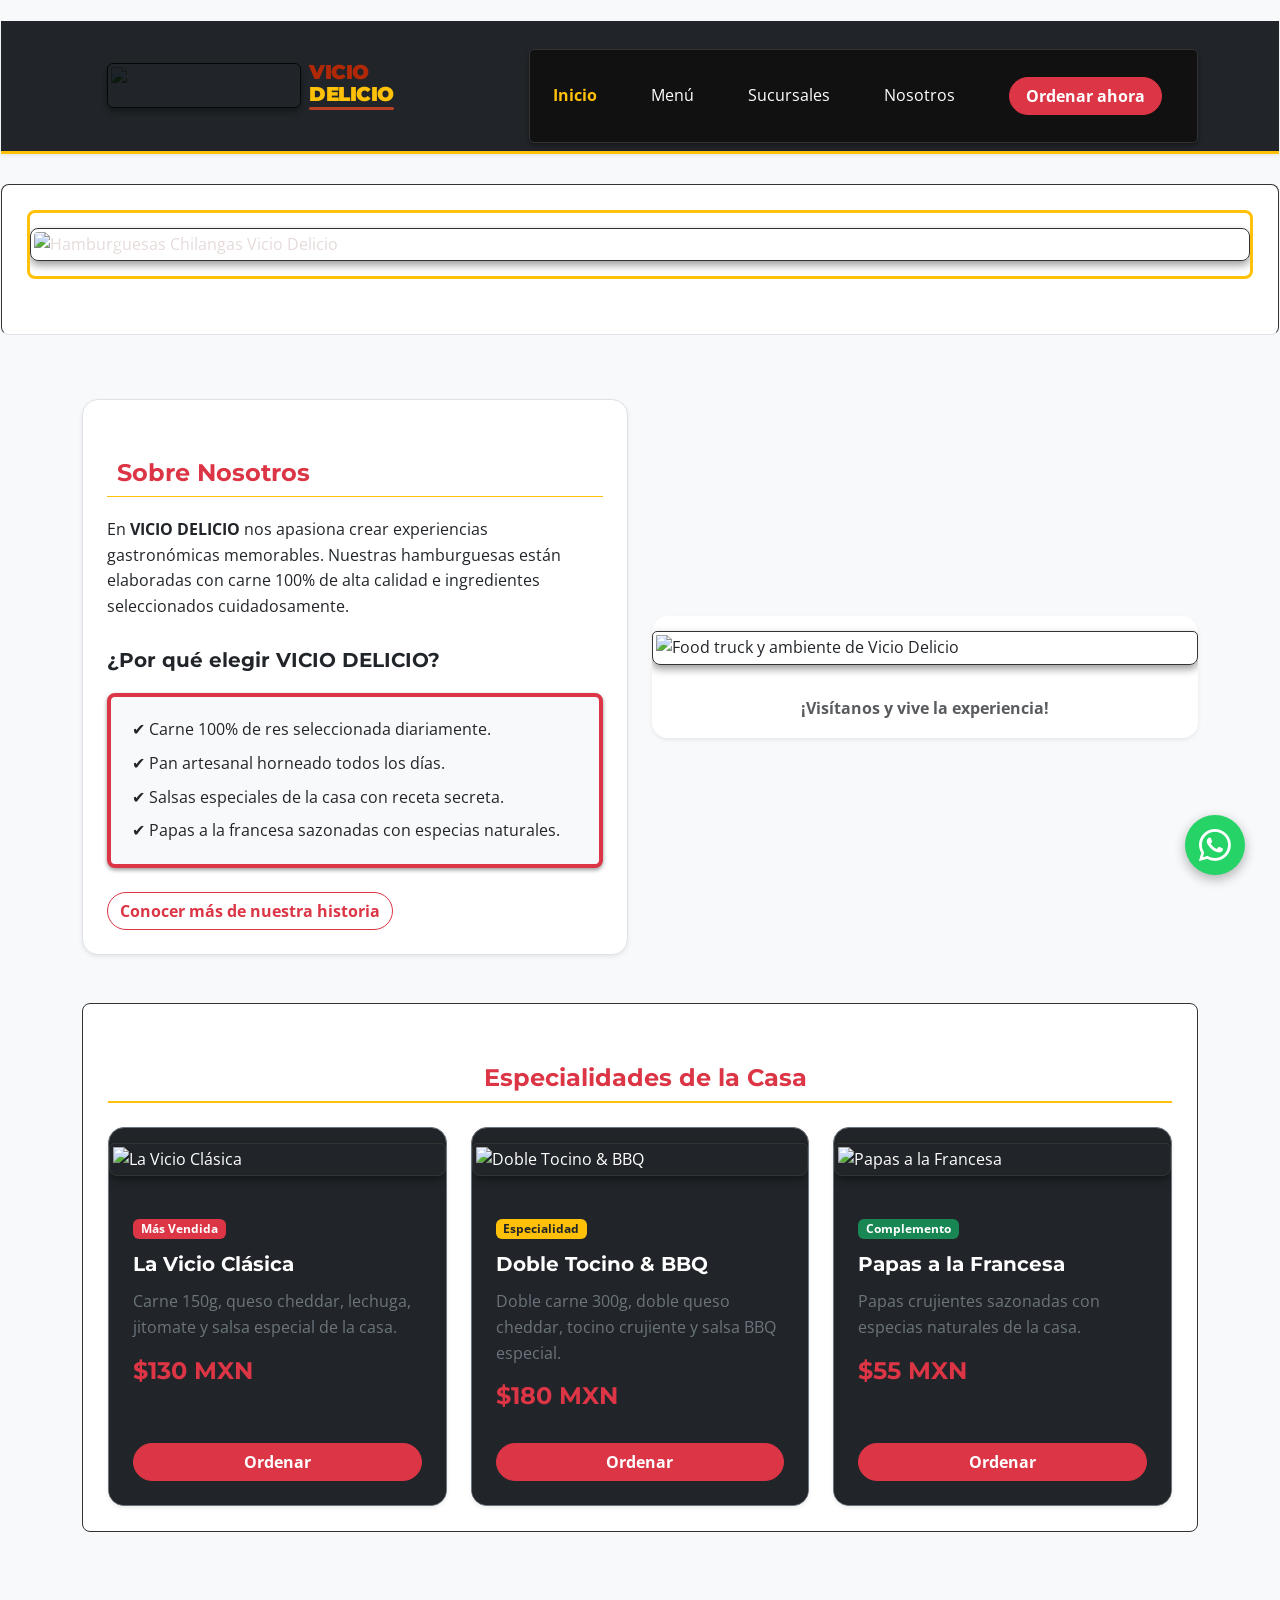
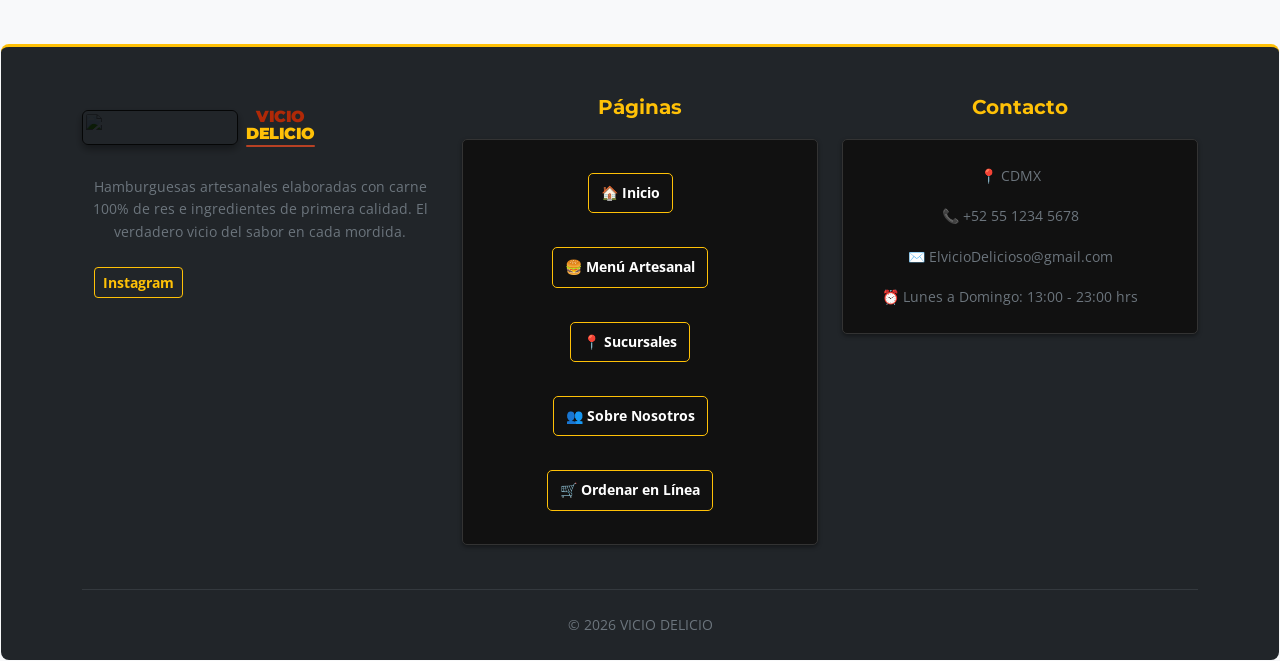
==== index.html @ b78b5623 "Add files via upload" ====
<!DOCTYPE html>
<html lang="es">
<head>
    <meta charset="UTF-8">
    <meta name="viewport" content="width=device-width, initial-scale=1.0">
    <title>VICIO DELICIO | Hamburguesas Artesanales en CDMX - Ordena en Línea</title>
    <meta name="description" content="Disfruta de las mejores hamburguesas artesanales en la Ciudad de México con Vicio Delicio. Ingredientes frescos, sabor único y el toque perfecto. ¡Ordena en línea ahora!">

    <!-- Google Fonts -->
    <link rel="preconnect" href="https://fonts.googleapis.com">
    <link rel="preconnect" href="https://fonts.gstatic.com" crossorigin>
    <link href="https://fonts.googleapis.com/css2?family=Montserrat:wght@700;800;900&family=Open+Sans:wght@400;600&display=swap" rel="stylesheet">

    <!-- CDN CSS de Bootstrap 5 -->
    <link href="https://cdn.jsdelivr.net/npm/bootstrap@5.3.0/dist/css/bootstrap.min.css" rel="stylesheet">

    <!-- Estilos personalizados -->
    <link rel="stylesheet" href="syles.css">

    <!-- CDN de Bootstrap Icons (Necesario para que aparezca el ícono de Whatsapp) -->
    <link rel="stylesheet" href="https://cdn.jsdelivr.net/npm/bootstrap-icons@1.10.5/font/bootstrap-icons.css">
    
    <style>
        /* Estilos personalizados para imitar la tipografía y diseño del logo */
        .logo-img {
            height: 45px;
            width: auto;
            mix-blend-mode: multiply;
            filter: contrast(120%);
        }

        .logo-text-container {
            font-family: 'Montserrat', sans-serif;
            font-weight: 900;
            line-height: 1.1;
            letter-spacing: -0.5px;
            display: inline-flex;
            flex-direction: column;
            text-decoration: none;
        }

        .logo-vicio {
            color: #b02907;
            font-size: 1.25rem;
            text-transform: uppercase;
        }

        .logo-delicio {
            color: #FFC107;
            font-size: 1.25rem;
            text-transform: uppercase;
        }

        .logo-line {
            height: 3px;
            background-color: #b84124;
            width: 100%;
            margin-top: 2px;
            border-radius: 2px;
        }

        body {
            font-family: 'Open Sans', sans-serif;
        }

        h1, h2, h3, h4, h5 {
            font-family: 'Montserrat', sans-serif;
        }

        .titulo-seccion {
            border-bottom: 3px solid #ffc107;
            padding-bottom: 15px;
        }
    </style>
</head>
<body class="bg-light">

    <!-- 1. NAVBAR DE BOOTSTRAP -->
    <nav class="navbar navbar-expand-lg navbar-dark bg-dark sticky-top border-bottom border-warning border-3 shadow-sm">
        <div class="container">
            <!-- LOGO E IMAGEN INTEGRADOS EN LA ESQUINA SUPERIOR IZQUIERDA -->
            <a class="navbar-brand d-flex align-items-center gap-2" href="INDEX.html">
                <img src="imagenes/logosinletras.jpg" alt="Logo Vicio Delicio" class="logo-img rounded">
                <div class="logo-text-container">
                    <span class="logo-vicio">VICIO</span>
                    <span class="logo-delicio">DELICIO</span>
                    <div class="logo-line"></div>
                </div>
            </a>
            
            <!-- Botón para Offcanvas en pantallas pequeñas / móviles -->
            <button class="navbar-toggler border-0" type="button" data-bs-toggle="offcanvas" data-bs-target="#offcanvasNavbar" aria-controls="offcanvasNavbar">
                <span class="navbar-toggler-icon"></span>
            </button>

            <!-- Menú normal en desktop -->
            <div class="collapse navbar-collapse d-none d-lg-flex" id="navbarNav">
                <ul class="navbar-nav ms-auto align-items-center gap-2">
                    <li class="nav-item">
                        <a class="nav-link active fw-bold text-warning" href="INDEX.html">Inicio</a>
                    </li>
                    <li class="nav-item">
                        <a class="nav-link text-white" href="menu.html">Menú</a>
                    </li>
                    <li class="nav-item">
                        <a class="nav-link text-white" href="sucursales.html">Sucursales</a>
                    </li>
                    <li class="nav-item">
                        <a class="nav-link text-white" href="nosotros.html">Nosotros</a>
                    </li>
                    <li class="nav-item ms-2">
                        <a class="btn btn-danger text-white fw-bold px-3 rounded-pill" href="ordena.html">Ordenar ahora</a>
                    </li>
                </ul>
            </div>
        </div>
    </nav>

    <!-- 2. OFFCANVAS (Menú lateral deslizable para móviles) -->
    <div class="offcanvas offcanvas-end bg-dark text-white" tabindex="-1" id="offcanvasNavbar" aria-labelledby="offcanvasNavbarLabel">
        <div class="offcanvas-header border-bottom border-secondary">
            <h5 class="offcanvas-title d-flex align-items-center gap-2 mb-0" id="offcanvasNavbarLabel">
                <img src="imagenes/logosinletras.jpg" alt="Logo Vicio Delicio" class="logo-img rounded" style="height: 35px;">
                <div class="logo-text-container" style="font-size: 0.9rem;">
                    <span class="logo-vicio" style="font-size: 1rem;">VICIO</span>
                    <span class="logo-delicio" style="font-size: 1rem;">DELICIO</span>
                    <div class="logo-line" style="height: 2px;"></div>
                </div>
            </h5>
            <button type="button" class="btn-close btn-close-white" data-bs-dismiss="offcanvas" aria-label="Close"></button>
        </div>
        <div class="offcanvas-body">
            <ul class="navbar-nav justify-content-end flex-grow-1 pe-3 gap-3">
                <li class="nav-item">
                    <a class="nav-link active text-warning fw-bold fs-5" href="INDEX.html">🏠 Inicio</a>
                </li>
                <li class="nav-item">
                    <a class="nav-link text-white fs-5" href="menu.html">🍔 Menú</a>
                </li>
                <li class="nav-item">
                    <a class="nav-link text-white fs-5" href="sucursales.html">📍 Sucursales</a>
                </li>
                <li class="nav-item">
                    <a class="nav-link text-white fs-5" href="nosotros.html">👥 Nosotros</a>
                </li>
                <li class="nav-item mt-3">
                    <a class="btn btn-danger text-white fw-bold w-100 py-2 rounded-pill fs-5" href="ordena.html">🛒 Ordenar ahora</a>
                </li>
            </ul>
        </div>
    </div>

    <main>
        <!-- HERO SECTION: CARRUSEL ADAPTADO A TAMAÑO COMPLETO -->
        <section class="hero-section-full border-bottom">
            <div id="carouselExampleFade" class="carousel slide carousel-fade" data-bs-ride="carousel">
                <div class="carousel-inner">
                    <!-- Imagen Promocional del Ángel -->
                    <div class="carousel-item active" data-bs-interval="4000">
                        <img src="imagenes/Angelquevicio.jpg" class="d-block w-100 hero-carousel-img-full" alt="Hamburguesas Chilangas Vicio Delicio">
                    </div>
                    <!-- Segunda Imagen del Menú -->
                    <div class="carousel-item" data-bs-interval="4000">
                        <img src="imagenes/Imagen2.jpeg" class="d-block w-100 hero-carousel-img-full" alt="Hamburguesa monumental Vicio Delicio">
                    </div>
                    <!-- Tercera Imagen del Menú -->
                    <div class="carousel-item" data-bs-interval="4000">
                        <img src="imagenes/Imagen1.jpeg" class="d-block w-100 hero-carousel-img-full" alt="Hamburguesa doble tocino artesanal">
                    </div>
                </div>

                <!-- FLECHAS DE NAVEGACIÓN -->
                <button class="carousel-control-prev" type="button" data-bs-target="#carouselExampleFade" data-bs-slide="prev">
                    <span class="carousel-control-prev-icon" aria-hidden="true"></span>
                    <span class="visually-hidden">Anterior</span>
                </button>
                <button class="carousel-control-next" type="button" data-bs-target="#carouselExampleFade" data-bs-slide="next">
                    <span class="carousel-control-next-icon" aria-hidden="true"></span>
                    <span class="visually-hidden">Siguiente</span>
                </button>
            </div>
        </section>

        <!-- CONTENIDO PRINCIPAL: SOBRE NOSOTROS Y PRODUCTOS DESTACADOS -->
        <div class="container my-5 py-3">
            <div class="row g-4 align-items-center mb-5">
                <div class="col-md-6">
                    <div class="p-4 bg-white rounded-4 shadow-sm border">
                        <h2 class="text-danger fw-bold border-bottom border-warning pb-2">Sobre Nosotros</h2>
                        <p class="text-dark my-3">
                            En <strong>VICIO DELICIO</strong> nos apasiona crear experiencias gastronómicas memorables. Nuestras hamburguesas están elaboradas con carne 100% de alta calidad e ingredientes seleccionados cuidadosamente.
                        </p>
                        <h3 class="h5 mt-4 text-dark fw-bold">¿Por qué elegir VICIO DELICIO?</h3>
                        <ul class="my-3 p-3 bg-light rounded-3 border-start border-danger border-4 list-unstyled text-dark">
                            <li class="py-1">✔ Carne 100% de res seleccionada diariamente.</li>
                            <li class="py-1">✔ Pan artesanal horneado todos los días.</li>
                            <li class="py-1">✔ Salsas especiales de la casa con receta secreta.</li>
                            <li class="py-1">✔ Papas a la francesa sazonadas con especias naturales.</li>
                        </ul>
                        <a href="nosotros.html" class="btn btn-outline-danger fw-bold mt-2 rounded-pill">Conocer más de nuestra historia</a>
                    </div>
                </div>
                
                <div class="col-md-6">
                    <div class="card border-0 shadow-sm rounded-4 overflow-hidden">
                        <img src="imagenes/Imagen2.jpeg" class="card-img-top" alt="Food truck y ambiente de Vicio Delicio">
                        <div class="card-body text-center bg-white">
                            <p class="card-text fw-bold text-muted m-0">¡Visítanos y vive la experiencia!</p>
                        </div>
                    </div>
                </div>
            </div>

            <!-- ESPECIALIDADES DE LA CASA -->
            <section class="my-5">
                <h2 class="text-center text-danger fw-bold mb-4">Especialidades de la Casa</h2>
                <div class="row g-4">
                    <!-- Producto 1: La Vicio Clásica -->
                    <div class="col-md-4">
                        <div class="card h-100 shadow-sm border-secondary rounded-4 overflow-hidden bg-dark text-white">
                            <img src="imagenes/vicio-clásica.jpg" class="card-img-top specialty-img" alt="La Vicio Clásica">
                            <div class="card-body p-4">
                                <span class="badge bg-danger mb-2">Más Vendida</span>
                                <h3 class="card-title h5 fw-bold text-white">La Vicio Clásica</h3>
                                <p class="card-text text-secondary">Carne 150g, queso cheddar, lechuga, jitomate y salsa especial de la casa.</p>
                                <h4 class="text-danger fw-bold">$130 MXN</h4>
                            </div>
                            <div class="card-footer bg-dark border-0 p-4 pt-0">
                                <button onclick="agregarAlCarrito('La Vicio Clásica', 130)" class="btn btn-danger w-100 fw-bold rounded-pill">Ordenar</button>
                            </div>
                        </div>
                    </div>

                    <!-- Producto 2: Doble Tocino & BBQ -->
                    <div class="col-md-4">
                        <div class="card h-100 shadow-sm border-secondary rounded-4 overflow-hidden bg-dark text-white">
                            <img src="imagenes/bbq-crunch.jpg" class="card-img-top specialty-img" alt="Doble Tocino & BBQ">
                            <div class="card-body p-4">
                                <span class="badge bg-warning text-dark mb-2">Especialidad</span>
                                <h3 class="card-title h5 fw-bold text-white">Doble Tocino & BBQ</h3>
                                <p class="card-text text-secondary">Doble carne 300g, doble queso cheddar, tocino crujiente y salsa BBQ especial.</p>
                                <h4 class="text-danger fw-bold">$180 MXN</h4>
                            </div>
                            <div class="card-footer bg-dark border-0 p-4 pt-0">
                                <button onclick="agregarAlCarrito('Doble Tocino & BBQ', 180)" class="btn btn-danger w-100 fw-bold rounded-pill">Ordenar</button>
                            </div>
                        </div>
                    </div>

                    <!-- Producto 3: Papas a la Francesa -->
                    <div class="col-md-4">
                        <div class="card h-100 shadow-sm border-secondary rounded-4 overflow-hidden bg-dark text-white">
                            <img src="imagenes/papas-francesas.jpg" class="card-img-top specialty-img" alt="Papas a la Francesa">
                            <div class="card-body p-4">
                                <span class="badge bg-success mb-2">Complemento</span>
                                <h3 class="card-title h5 fw-bold text-white">Papas a la Francesa</h3>
                                <p class="card-text text-secondary">Papas crujientes sazonadas con especias naturales de la casa.</p>
                                <h4 class="text-danger fw-bold">$55 MXN</h4>
                            </div>
                            <div class="card-footer bg-dark border-0 p-4 pt-0">
                                <button onclick="agregarAlCarrito('Papas a la Francesa', 55)" class="btn btn-danger w-100 fw-bold rounded-pill">Ordenar</button>
                            </div>
                        </div>
                    </div>
                </div>
            </section>
        </div>
    </main>

    <!-- 3. FOOTER EN 3 COLUMNAS -->
    <footer class="bg-dark text-white pt-5 pb-4 border-top border-warning border-3">
        <div class="container">
            <div class="row g-4">
                <!-- Columna 1: Marca y Descripción -->
                <div class="col-md-4">
                    <div class="d-flex align-items-center gap-2 mb-3">
                        <img src="imagenes/logosinletras.jpg" alt="Logo Vicio Delicio" class="logo-img rounded" style="height: 35px;">
                        <div class="logo-text-container" style="font-size: 0.9rem;">
                            <span class="logo-vicio" style="font-size: 1rem;">VICIO</span>
                            <span class="logo-delicio" style="font-size: 1rem;">DELICIO</span>
                            <div class="logo-line" style="height: 2px;"></div>
                        </div>
                    </div>
                    <p class="text-secondary small">
                        Hamburguesas artesanales elaboradas con carne 100% de res e ingredientes de primera calidad. El verdadero vicio del sabor en cada mordida.
                    </p>
                    <div class="d-flex gap-2 mt-3">
                        <a href="https://www.instagram.com" target="_blank" class="btn btn-outline-warning btn-sm fw-bold">Instagram</a>
                    </div>
                </div>

                <!-- Columna 2: Enlaces Rápidos -->
                <div class="col-md-4">
                    <h5 class="text-warning fw-bold mb-3">Páginas</h5>
                    <ul class="list-unstyled d-flex flex-column gap-2 small">
                        <li><a href="INDEX.html" class="text-white text-decoration-none">🏠 Inicio</a></li>
                        <li><a href="menu.html" class="text-white text-decoration-none">🍔 Menú Artesanal</a></li>
                        <li><a href="sucursales.html" class="text-white text-decoration-none">📍 Sucursales</a></li>
                        <li><a href="nosotros.html" class="text-white text-decoration-none">👥 Sobre Nosotros</a></li>
                        <li><a href="ordena.html" class="text-white text-decoration-none">🛒 Ordenar en Línea</a></li>
                    </ul>
                </div>

                <!-- Columna 3: Contacto -->
                <div class="col-md-4">
                    <h5 class="text-warning fw-bold mb-3">Contacto</h5>
                    <ul class="list-unstyled text-secondary small d-flex flex-column gap-2">
                        <li>📍 CDMX</li>
                        <li>📞 +52 55 1234 5678</li>
                        <li>✉️ ElvicioDelicioso@gmail.com</li>
                        <li>⏰ Lunes a Domingo: 13:00 - 23:00 hrs</li>
                    </ul>
                </div>
            </div>

            <hr class="border-secondary my-4">
            <div class="text-center text-secondary small">
                <p class="m-0">&copy; 2026 VICIO DELICIO</p>
            </div>
        </div>
    </footer>

    <!-- CDN Script JS de Bootstrap 5 -->
    <script src="https://cdn.jsdelivr.net/npm/bootstrap@5.3.0/dist/js/bootstrap.bundle.min.js"></script>

    <!-- SCRIPT PARA GUARDAR EN CARRITO Y REDIRIGIR A ORDENA.HTML -->
    <script>
        function agregarAlCarrito(nombre, precio) {
            let carrito = JSON.parse(localStorage.getItem('carritoVicio')) || [];
            let productoExistente = carrito.find(p => p.nombre === nombre);

            if (productoExistente) {
                productoExistente.cantidad += 1;
            } else {
                carrito.push({ nombre: nombre, precio: precio, cantidad: 1 });
            }

            localStorage.setItem('carritoVicio', JSON.stringify(carrito));
            window.location.href = 'ordena.html';
        }
    </script>

<!-- ========================================== -->
<!-- BOTÓN FLOTANTE DE WHATSAPP - VICIO DELICIO -->
<!-- ========================================== -->
<a href="https://wa.me/5215545597864?text=Hola%2C%20me%20gustar%C3%ADa%20hacer%20una%20reservaci%C3%B3n%20y%20conocer%20sobre%20sus%20productos%20y%20servicios." 
   class="whatsapp-float" 
   target="_blank" 
   rel="noopener noreferrer"
   aria-label="Chatear por WhatsApp">
    <i class="bi bi-whatsapp"></i>
</a>

    <style>
    .whatsapp-float {
        position: fixed;
        bottom: 25px;
        right: 25px;
        background-color: #25d366;
        color: #ffffff;
        border-radius: 50%;
        text-align: center;
        font-size: 32px;
        width: 60px;
        height: 60px;
        z-index: 1050;
        display: flex;
        align-items: center;
        justify-content: center;
        box-shadow: 0 4px 12px rgba(0, 0, 0, 0.3);
        transition: all 0.3s ease;
        text-decoration: none;
    }
    
    .whatsapp-float:hover {
        background-color: #20ba5a;
        color: #ffffff;
        transform: scale(1.1);
        box-shadow: 0 6px 16px rgba(0, 0, 0, 0.4);
    }
    </style>

</body>
</html>
---- syles.css ----
/* 1. Estilo general de la página */
body {
font-family: 'Open Sans', sans-serif;
background-color: #000000;
color: #e6dada;
padding: 1px;
line-height: 1.6;
}

/* 2. Encabezado principal */
header {
color: #FFFFFF;
padding: 30px 25px;
margin-bottom: 30px;
text-align: center;
border: 2px solid #8B0000;
border-radius: 8px;
}

/* 3. Navegación */
nav {
margin-top: 20px;
padding: 10px;
}

nav a {
display: inline-block;
margin: 0 10px;
padding: 8px 15px;
}

/* 4. Títulos principales */
h1 {
font-family: 'Montserrat', sans-serif;
font-size: 2rem;
font-weight: 800;
margin: 0 0 15px 0;
padding: 5px 0;
}

h2 {
font-family: 'Montserrat', sans-serif;
font-size: 1.5rem;
color: #FFC107;
margin: 35px 0 20px 0;
padding: 0 0 8px 10px;
border-bottom: 2px solid hwb(45 3% 0%);
}

h3 {
font-family: 'Montserrat', sans-serif;
font-size: 1.2rem;
color: #FFC107;
margin: 20px 0 10px 0;
padding: 5px 0;
}

/* 5. Secciones principales */
section {
background-color: #ffffff;
margin: 30px 0;
padding: 25px;
border: 1px solid #333333;
border-radius: 8px;
}

/* 6. Banner principal / carrusel */
.banner,
.carousel {
margin: 0 0 30px 0;
padding: 0;
border: 3px solid #FFC107;
border-radius: 8px;
overflow: hidden;
}

/* 7. Frase memorable */
blockquote {
margin: 30px 0;
padding: 25px 30px;
background-color: #111111;
color: #FFC107;
¡
border-radius: 6px;
font-family: 'Montserrat', sans-serif;
font-weight: 700;
}

/* 8. Enlaces e imágenes */
a {
color: #FFC107;
font-weight: bold;
text-decoration: none;
margin-right: 10px;
}

a {
text-decoration: underline;
color: #FFFFFF;
}

img {
max-width: 100%;
height: auto;
margin: 15px 0;
padding: 3px;
border: 1px solid #333333;
border-radius: 8px;
box-shadow: 0 4px 8px rgba(0, 0, 0, 0.4);
}

/* 9. Listas */
ul {
background-color: #111111;
margin: 20px 0;
padding: 20px 20px 20px 40px;
border: 1px solid #333333;
border-radius: 5px;
box-shadow: 0 2px 4px rgba(0, 0, 0, 0.4);
}

li {
margin-bottom: 10px;
padding: 5px;
}

li {
margin-bottom: 0;
}

/* 10. Tarjetas del menú */
article {
background-color: #111111;
margin: 20px 0;
padding: 20px;
border: 1px solid #333333;
border-radius: 8px;
box-shadow: 0 2px 5px rgba(0, 0, 0, 0.4);
}

article h3 {
margin-top: 0;
}

/* 11. Estilos de la tabla */
table {
width: 100%;
border-collapse: collapse;
background-color: #111111;
margin: 25px 0;
border: 1px solid #333333;
border-radius: 6px;
overflow: hidden;
box-shadow: 0 2px 5px rgba(0, 0, 0, 0.4);
}

th,
td {
padding: 14px 15px;
margin: 0;
text-align: left;
border-bottom: 1px solid #333333;
}

th {
background-color: #8B0000;
color: #FFFFFF;
font-family: 'Montserrat', sans-serif;
text-transform: uppercase;
padding: 15px;
border-bottom: 3px solid #FFC107;
}

td {
padding: 13px 15px;
}

tr(even) {
background-color: #181818;
}

tr td {
border-bottom: none;
}

/* 12. Sucursales */
.sucursales {
margin: 30px 0;
padding: 25px;
background-color: #111111;
border: 2px solid #8B0000;
border-radius: 8px;
}

/* 13. Sobre nosotros */
.sobre-nosotros {
margin: 30px 0;
padding: 30px;
background-color: #111111;
border-top: 4px solid #FFC107;
border-bottom: 1px solid #333333;
border-radius: 8px;
}

/* 14. Pie de página */
footer {
background-color: #8B0000;
color: #FFFFFF;
margin-top: 40px;
padding: 30px 25px;
text-align: center;
border-top: 5px solid #FFC107;
border-radius: 8px;
}

footer a {
color: #FFFFFF;
display: inline-block;
margin: 8px 12px;
padding: 8px 12px;
border: 1px solid #FFC107;
border-radius: 5px;
}

footer a {
color: #FFC107;
text-decoration: none;
}
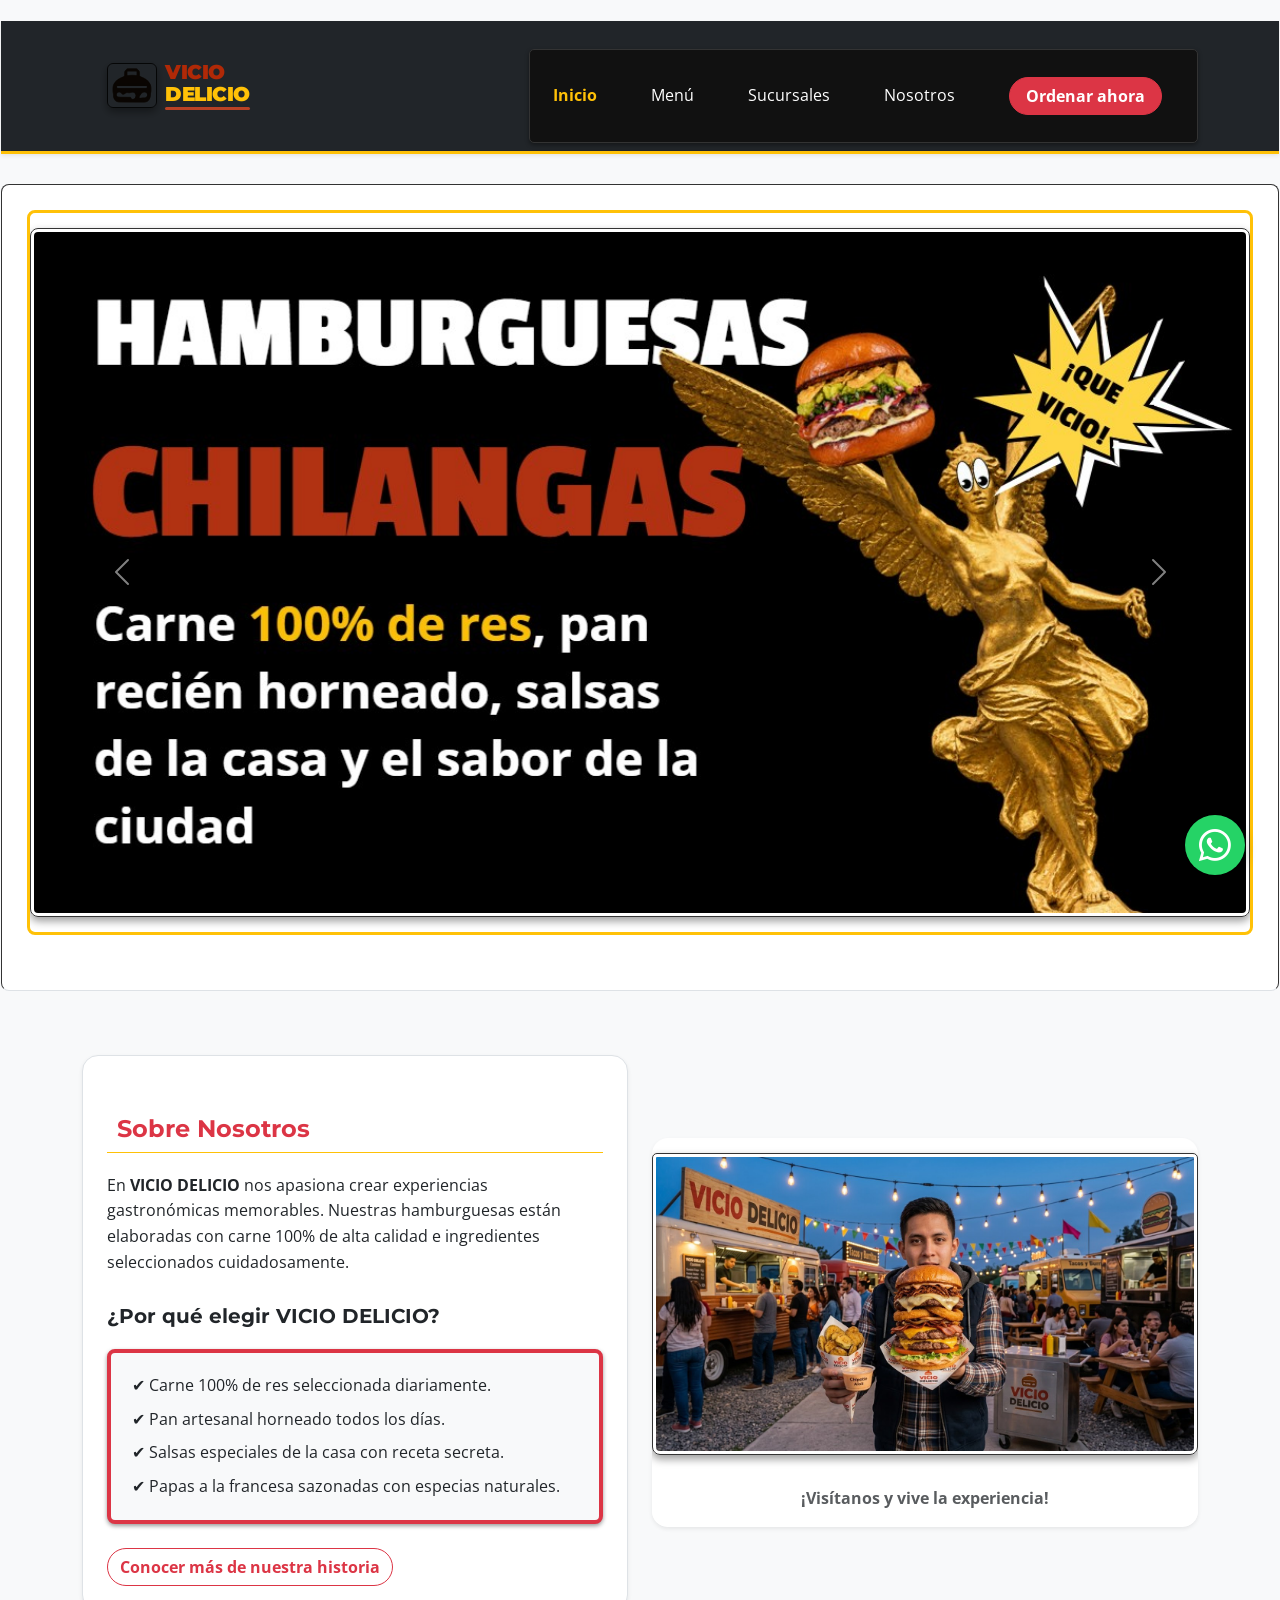
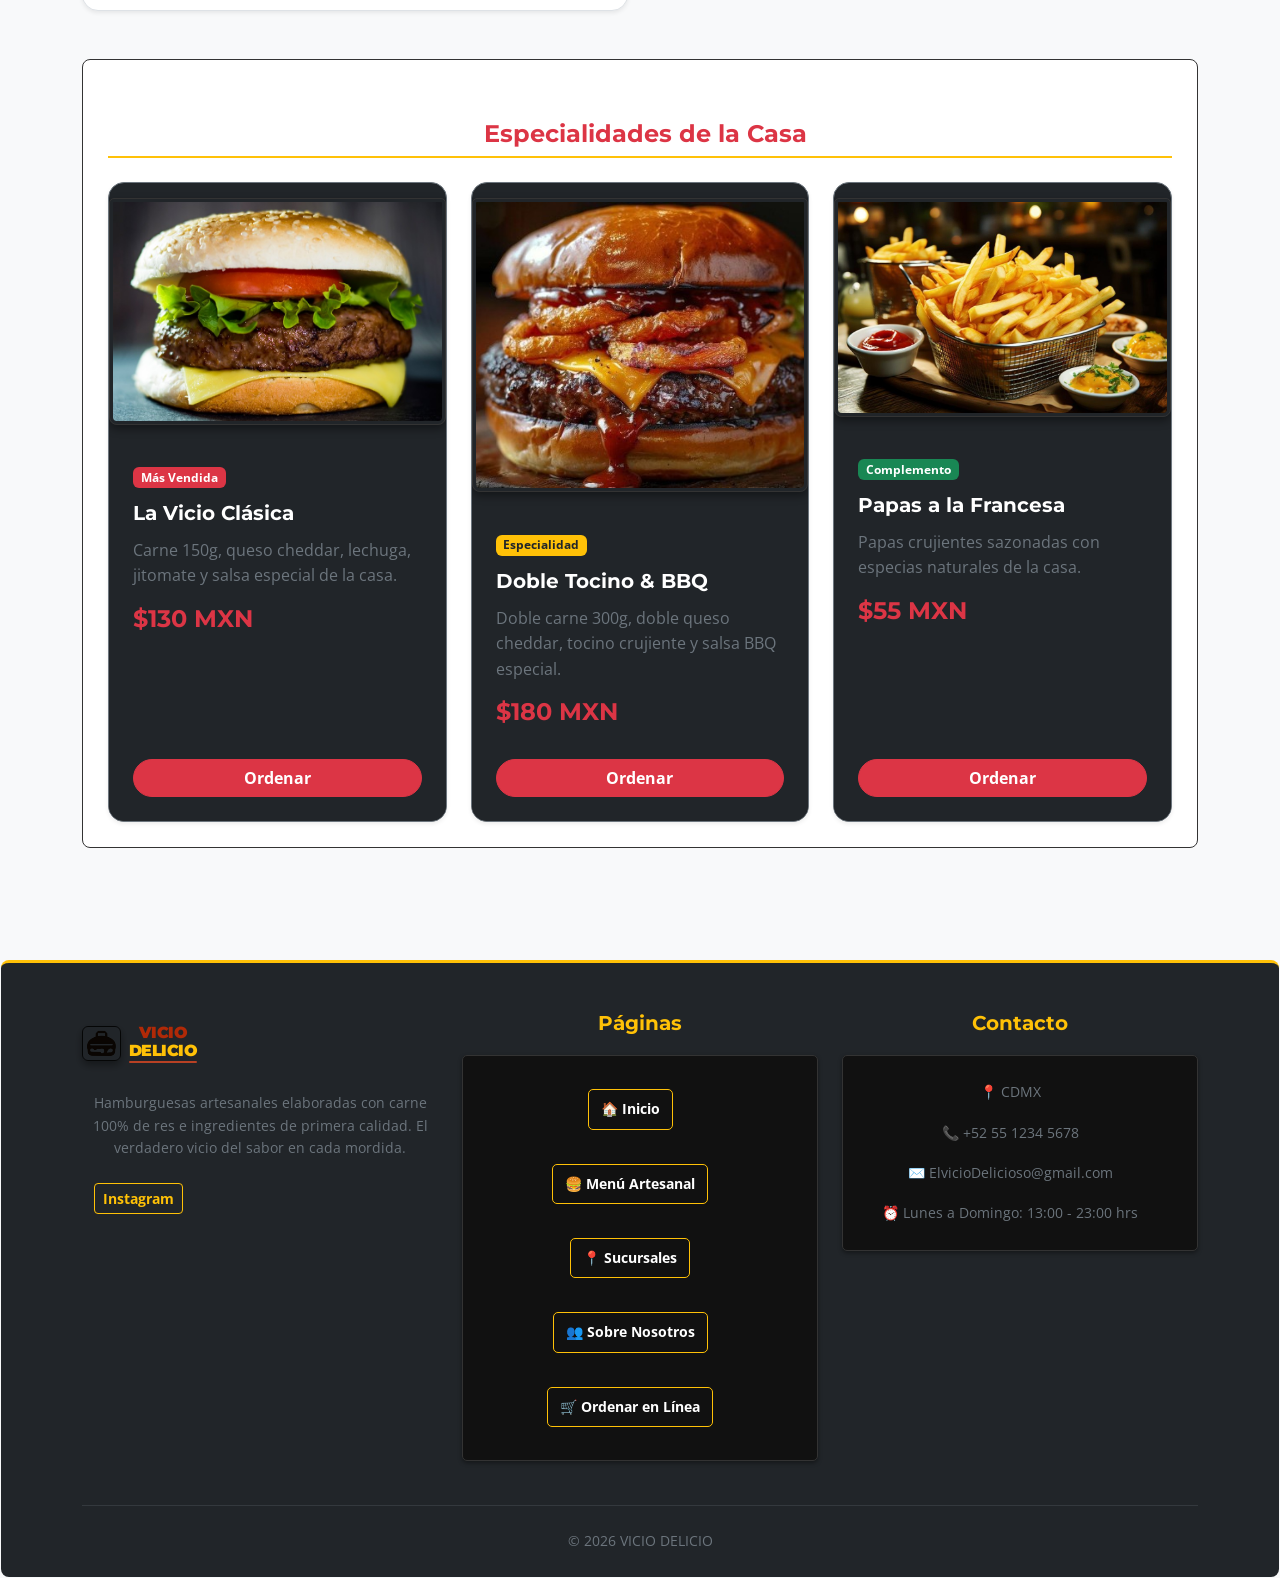
==== commit 3a0ef8c5: "Update index.html" ====
--- a/index.html
+++ b/index.html
@@ -97,7 +97,7 @@
             <div class="collapse navbar-collapse d-none d-lg-flex" id="navbarNav">
                 <ul class="navbar-nav ms-auto align-items-center gap-2">
                     <li class="nav-item">
-                        <a class="nav-link active fw-bold text-warning" href="INDEX.html">Inicio</a>
+                        <a class="nav-link active fw-bold text-warning" href="index.html">Inicio</a>
                     </li>
                     <li class="nav-item">
                         <a class="nav-link text-white" href="menu.html">Menú</a>
@@ -132,7 +132,7 @@
         <div class="offcanvas-body">
             <ul class="navbar-nav justify-content-end flex-grow-1 pe-3 gap-3">
                 <li class="nav-item">
-                    <a class="nav-link active text-warning fw-bold fs-5" href="INDEX.html">🏠 Inicio</a>
+                    <a class="nav-link active text-warning fw-bold fs-5" href="index.html">🏠 Inicio</a>
                 </li>
                 <li class="nav-item">
                     <a class="nav-link text-white fs-5" href="menu.html">🍔 Menú</a>
@@ -293,7 +293,7 @@
                 <div class="col-md-4">
                     <h5 class="text-warning fw-bold mb-3">Páginas</h5>
                     <ul class="list-unstyled d-flex flex-column gap-2 small">
-                        <li><a href="INDEX.html" class="text-white text-decoration-none">🏠 Inicio</a></li>
+                        <li><a href="index.html" class="text-white text-decoration-none">🏠 Inicio</a></li>
                         <li><a href="menu.html" class="text-white text-decoration-none">🍔 Menú Artesanal</a></li>
                         <li><a href="sucursales.html" class="text-white text-decoration-none">📍 Sucursales</a></li>
                         <li><a href="nosotros.html" class="text-white text-decoration-none">👥 Sobre Nosotros</a></li>
@@ -381,4 +381,4 @@
     </style>
 
 </body>
-</html>+</html>
